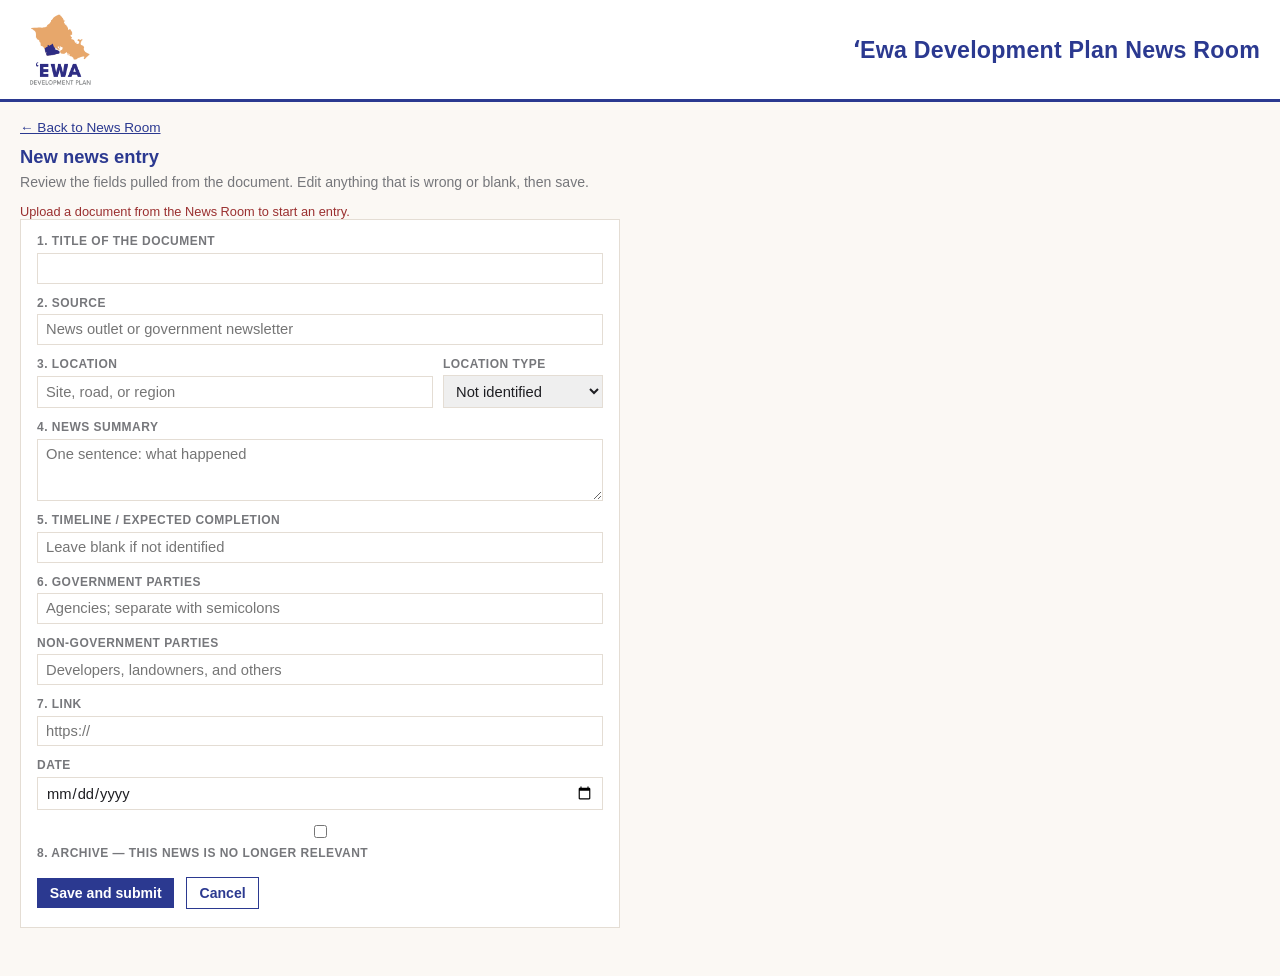
==== entry.html @ 71ee5f27 "Add a review page for new articles and move upload to the header so the News Room can extract fields" ====
<!DOCTYPE html>
<html lang="en">
<head>
  <meta charset="UTF-8">
  <meta name="viewport" content="width=device-width, initial-scale=1">
  <title>News entry · ʻEwa Development Plan News Room</title>
  <link rel="stylesheet" href="css/newsroom.css">
</head>
<body>
  <header class="site-header">
    <img class="logo" src="assets/ewa-dp-logo.png" alt="ʻEwa Development Plan">
    <div class="header-text">
      <h1>ʻEwa Development Plan News Room</h1>
    </div>
  </header>

  <main class="page entry-page">
    <p class="back-link"><a href="index.html">← Back to News Room</a></p>
    <h2 id="entry-heading">New news entry</h2>
    <p class="entry-lead">Review the fields pulled from the document. Edit anything that is wrong or blank, then save.</p>
    <p id="entry-status" class="upload-status" hidden></p>

    <form id="entry-form" class="entry-form">
      <input type="hidden" name="draftId" id="field-draftId">
      <input type="hidden" name="id" id="field-id">
      <input type="hidden" name="sourceType" id="field-sourceType">
      <input type="hidden" name="sourceFile" id="field-sourceFile">

      <label>
        1. Title of the document
        <input type="text" name="headline" id="field-headline" required>
      </label>

      <label>
        2. Source
        <input type="text" name="source" id="field-source" placeholder="News outlet or government newsletter">
      </label>

      <div class="field-row">
        <label>
          3. Location
          <input type="text" name="place" id="field-place" placeholder="Site, road, or region">
        </label>
        <label>
          Location type
          <select name="locationType" id="field-locationType">
            <option value="">Not identified</option>
            <option value="point">Point / site</option>
            <option value="road">Road</option>
            <option value="region">Region</option>
          </select>
        </label>
      </div>

      <label>
        4. News summary
        <textarea name="summary" id="field-summary" rows="3" placeholder="One sentence: what happened"></textarea>
      </label>

      <label>
        5. Timeline / expected completion
        <input type="text" name="timeline" id="field-timeline" placeholder="Leave blank if not identified">
      </label>

      <label>
        6. Government parties
        <input type="text" name="governmentParties" id="field-governmentParties" placeholder="Agencies; separate with semicolons">
      </label>

      <label>
        Non-government parties
        <input type="text" name="otherParties" id="field-otherParties" placeholder="Developers, landowners, and others">
      </label>

      <label>
        7. Link
        <input type="text" name="sourceUrl" id="field-sourceUrl" placeholder="https://">
      </label>

      <label>
        Date
        <input type="date" name="date" id="field-date">
      </label>

      <label class="archive-check">
        <input type="checkbox" name="archived" id="field-archived">
        8. Archive — this news is no longer relevant
      </label>

      <div class="entry-actions">
        <button type="submit">Save and submit</button>
        <a class="button-secondary" href="index.html">Cancel</a>
      </div>
    </form>

    <section id="excerpt-box" class="excerpt-box" hidden>
      <h3>From the document</h3>
      <p id="excerpt-text"></p>
    </section>
  </main>

  <script src="js/entry.js"></script>
</body>
</html>
---- css/newsroom.css ----
:root {
  --navy: #2b3990;
  --peach: #f5a26f;
  --grey: #76777b;
  --paper: #fbf8f4;
  --ink: #1e1e22;
  --line: #e4ddd4;
}

* { box-sizing: border-box; }

html, body {
  margin: 0;
  min-height: 100%;
  background: var(--paper);
  color: var(--ink);
  font-family: Arial, Helvetica, sans-serif;
}

.site-header {
  display: flex;
  align-items: center;
  justify-content: space-between;
  gap: 1.25rem;
  padding: 0.85rem 1.25rem;
  border-bottom: 3px solid var(--navy);
  background: #fff;
}

.header-brand {
  display: flex;
  align-items: center;
  gap: 1rem;
  min-width: 0;
  flex: 1 1 auto;
}

.logo {
  height: 72px;
  width: auto;
  display: block;
}

.header-text h1 {
  margin: 0;
  font-size: 1.45rem;
  font-weight: 700;
  color: var(--navy);
  letter-spacing: 0.01em;
}

.page {
  padding: 1.1rem 1.25rem 3rem;
}

.news-column {
  width: 50%;
  max-width: none;
}

.news-column h2 {
  margin: 0 0 0.7rem;
  font-size: 0.78rem;
  font-weight: 700;
  letter-spacing: 0.08em;
  text-transform: uppercase;
  color: var(--grey);
  border-bottom: 2px solid var(--peach);
  display: inline-block;
  padding-bottom: 0.2rem;
}

#news-list {
  list-style: none;
  margin: 0;
  padding: 0;
}

.news-item {
  padding: 0.45rem 0;
  border-bottom: 1px solid var(--line);
}

.news-item summary {
  list-style: none;
  cursor: pointer;
  display: flex;
  align-items: flex-start;
  gap: 0.45rem;
  line-height: 1.35;
}

.news-item summary::-webkit-details-marker {
  display: none;
}

.news-item summary::marker {
  content: "";
}

.news-item summary::before {
  content: "+";
  flex: 0 0 auto;
  width: 1rem;
  color: var(--navy);
  font-weight: 700;
  font-size: 1rem;
  line-height: 1.3;
}

.news-item details[open] summary::before {
  content: "−";
}

.news-item .headline {
  font-size: 0.98rem;
  font-weight: 700;
  color: var(--navy);
}

.news-item time {
  display: inline;
  margin-left: 0.4em;
  font-size: 0.78rem;
  font-weight: 400;
  color: var(--grey);
  white-space: nowrap;
}

.news-item .body {
  margin: 0.45rem 0 0.15rem 1.45rem;
}

.news-item p {
  margin: 0;
  font-size: 0.88rem;
  line-height: 1.4;
  color: var(--ink);
}

.news-item .meta {
  margin-top: 0.35rem;
  font-size: 0.75rem;
  color: var(--grey);
}

@media (max-width: 900px) {
  .site-header {
    flex-wrap: wrap;
  }

  .site-header .upload-box {
    flex: 1 1 100%;
    max-width: none;
  }
}

@media (max-width: 720px) {
  .news-column { width: 100%; }
}

.empty {
  color: var(--grey);
  font-size: 0.9rem;
}

.upload-box {
  display: flex;
  flex-wrap: wrap;
  gap: 0.45rem;
  align-items: center;
  margin: 0;
  padding: 0.7rem 0.75rem;
  border: 1px solid var(--line);
  background: #fff;
  flex: 0 1 32rem;
  max-width: 36rem;
}

.upload-label {
  margin: 0;
  font-size: 0.78rem;
  font-weight: 700;
  letter-spacing: 0.08em;
  text-transform: uppercase;
  color: var(--grey);
  width: 100%;
}

.upload-box input[type="text"] {
  flex: 1 1 10rem;
  min-width: 8rem;
  font: inherit;
  font-size: 0.88rem;
  padding: 0.35rem 0.45rem;
  border: 1px solid var(--line);
  color: var(--ink);
}

.upload-box input[type="file"] {
  font: inherit;
  font-size: 0.82rem;
  color: var(--grey);
}

.upload-box button {
  font: inherit;
  font-size: 0.88rem;
  font-weight: 700;
  color: #fff;
  background: var(--navy);
  border: 0;
  padding: 0.4rem 0.75rem;
  cursor: pointer;
}

.upload-box button:hover {
  background: #232f78;
}

.upload-status {
  width: 100%;
  margin: 0.15rem 0 0;
  font-size: 0.8rem;
  color: var(--grey);
}

.upload-status.is-error {
  color: #9a2f2f;
}

.item-upload {
  display: flex;
  flex-wrap: wrap;
  gap: 0.4rem;
  align-items: center;
  margin-top: 0.55rem;
}

.show-archived {
  display: flex;
  align-items: center;
  gap: 0.4rem;
  margin: 0 0 0.65rem;
  font-size: 0.8rem;
  color: var(--grey);
}

.archived-tag {
  display: inline-block;
  margin-left: 0.45rem;
  padding: 0.05rem 0.4rem;
  font-size: 0.68rem;
  font-weight: 700;
  letter-spacing: 0.04em;
  text-transform: uppercase;
  color: #fff;
  background: var(--grey);
  vertical-align: middle;
}

.news-item.is-archived .headline {
  color: var(--grey);
}

.item-fields {
  margin: 0;
}

.item-fields .field {
  display: grid;
  grid-template-columns: 7.5rem 1fr;
  gap: 0.35rem 0.7rem;
  margin: 0 0 0.35rem;
  font-size: 0.88rem;
  line-height: 1.4;
}

.item-fields dt {
  margin: 0;
  color: var(--grey);
  font-size: 0.75rem;
  font-weight: 700;
  letter-spacing: 0.04em;
  text-transform: uppercase;
}

.item-fields dd {
  margin: 0;
}

.item-fields a {
  color: var(--navy);
}

.item-actions {
  display: flex;
  gap: 0.7rem;
  align-items: center;
  margin: 0.65rem 0 0.15rem;
}

.item-actions a,
.item-actions button {
  font: inherit;
  font-size: 0.8rem;
  font-weight: 700;
  color: var(--navy);
  background: none;
  border: 0;
  padding: 0;
  cursor: pointer;
}

.entry-page {
  width: min(40rem, 100%);
}

.back-link {
  margin: 0 0 0.7rem;
  font-size: 0.85rem;
}

.back-link a {
  color: var(--navy);
}

.entry-page h2 {
  margin: 0 0 0.35rem;
  font-size: 1.15rem;
  color: var(--navy);
}

.entry-lead {
  margin: 0 0 0.9rem;
  font-size: 0.88rem;
  color: var(--grey);
}

.entry-form {
  display: grid;
  gap: 0.75rem;
  padding: 0.9rem 1rem 1.1rem;
  background: #fff;
  border: 1px solid var(--line);
}

.entry-form label {
  display: grid;
  gap: 0.28rem;
  font-size: 0.75rem;
  font-weight: 700;
  letter-spacing: 0.04em;
  text-transform: uppercase;
  color: var(--grey);
}

.entry-form input,
.entry-form select,
.entry-form textarea {
  font: inherit;
  font-size: 0.92rem;
  font-weight: 400;
  letter-spacing: 0;
  text-transform: none;
  color: var(--ink);
  padding: 0.4rem 0.5rem;
  border: 1px solid var(--line);
  width: 100%;
}

.field-row {
  display: grid;
  grid-template-columns: 1fr 10rem;
  gap: 0.6rem;
}

.archive-check {
  display: flex;
  align-items: center;
  gap: 0.5rem;
  text-transform: none;
  letter-spacing: 0;
  font-size: 0.88rem;
  font-weight: 400;
  color: var(--ink);
}

.archive-check input {
  width: auto;
}

.entry-actions {
  display: flex;
  gap: 0.7rem;
  align-items: center;
  margin-top: 0.3rem;
}

.entry-actions button,
.button-secondary {
  font: inherit;
  font-size: 0.88rem;
  font-weight: 700;
  padding: 0.45rem 0.8rem;
  text-decoration: none;
}

.entry-actions button {
  color: #fff;
  background: var(--navy);
  border: 0;
  cursor: pointer;
}

.entry-actions button:hover {
  background: #232f78;
}

.button-secondary {
  color: var(--navy);
  border: 1px solid var(--navy);
  background: #fff;
}

.excerpt-box {
  margin-top: 1.2rem;
  padding: 0.8rem 0.9rem;
  background: #fff;
  border-left: 3px solid var(--peach);
}

.excerpt-box h3 {
  margin: 0 0 0.4rem;
  font-size: 0.75rem;
  letter-spacing: 0.08em;
  text-transform: uppercase;
  color: var(--grey);
}

.excerpt-box p {
  margin: 0;
  font-size: 0.85rem;
  line-height: 1.45;
  color: var(--ink);
}

@media (max-width: 720px) {
  .field-row,
  .item-fields .field {
    grid-template-columns: 1fr;
  }
}
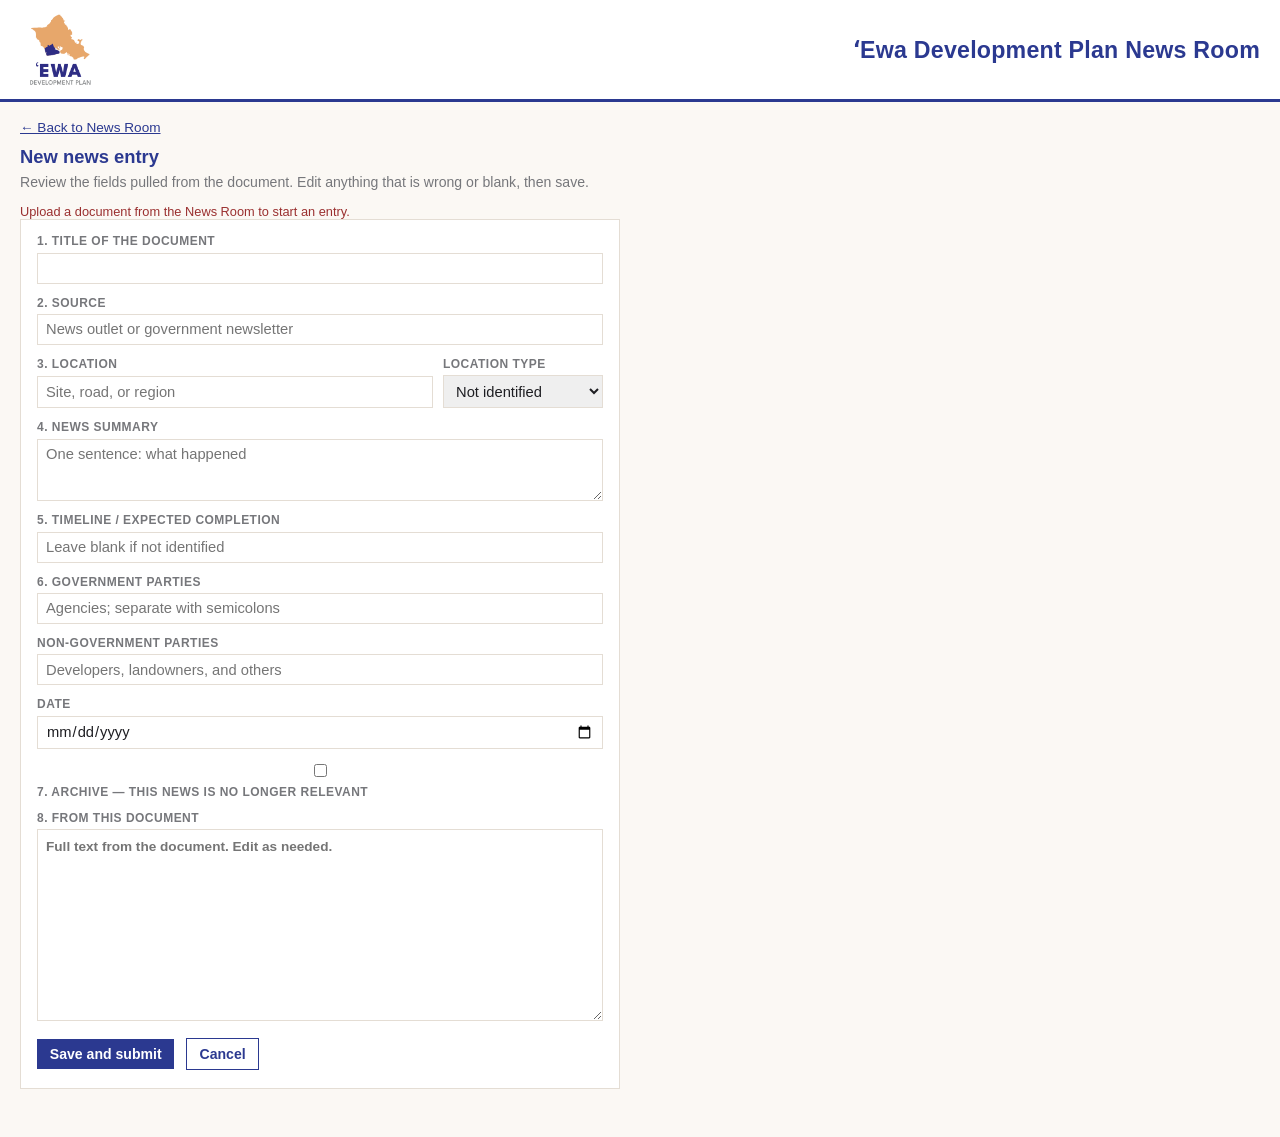
==== commit a9b9e6b9: "Improve PDF extraction and add searchable document text, keyword search, and post delete so the News" ====
--- a/entry.html
+++ b/entry.html
@@ -4,7 +4,7 @@
   <meta charset="UTF-8">
   <meta name="viewport" content="width=device-width, initial-scale=1">
   <title>News entry · ʻEwa Development Plan News Room</title>
-  <link rel="stylesheet" href="css/newsroom.css">
+  <link rel="stylesheet" href="css/newsroom.css?v=doc8">
 </head>
 <body>
   <header class="site-header">
@@ -25,6 +25,7 @@
       <input type="hidden" name="id" id="field-id">
       <input type="hidden" name="sourceType" id="field-sourceType">
       <input type="hidden" name="sourceFile" id="field-sourceFile">
+      <input type="hidden" name="sourceUrl" id="field-sourceUrl">
 
       <label>
         1. Title of the document
@@ -73,18 +74,18 @@
       </label>
 
       <label>
-        7. Link
-        <input type="text" name="sourceUrl" id="field-sourceUrl" placeholder="https://">
-      </label>
-
-      <label>
         Date
         <input type="date" name="date" id="field-date">
       </label>
 
       <label class="archive-check">
         <input type="checkbox" name="archived" id="field-archived">
-        8. Archive — this news is no longer relevant
+        7. Archive — this news is no longer relevant
+      </label>
+
+      <label class="document-field-label">
+        8. From this document
+        <textarea name="documentText" id="field-documentText" placeholder="Full text from the document. Edit as needed."></textarea>
       </label>
 
       <div class="entry-actions">
@@ -92,13 +93,8 @@
         <a class="button-secondary" href="index.html">Cancel</a>
       </div>
     </form>
-
-    <section id="excerpt-box" class="excerpt-box" hidden>
-      <h3>From the document</h3>
-      <p id="excerpt-text"></p>
-    </section>
   </main>
 
-  <script src="js/entry.js"></script>
+  <script src="js/entry.js?v=doc8"></script>
 </body>
 </html>
--- a/css/newsroom.css
+++ b/css/newsroom.css
@@ -58,8 +58,16 @@
   max-width: none;
 }
 
+.news-heading {
+  display: flex;
+  flex-wrap: wrap;
+  align-items: center;
+  gap: 0.55rem 1rem;
+  margin: 0 0 0.7rem;
+}
+
 .news-column h2 {
-  margin: 0 0 0.7rem;
+  margin: 0;
   font-size: 0.78rem;
   font-weight: 700;
   letter-spacing: 0.08em;
@@ -68,6 +76,34 @@
   border-bottom: 2px solid var(--peach);
   display: inline-block;
   padding-bottom: 0.2rem;
+}
+
+.news-search-label {
+  display: flex;
+  align-items: center;
+  gap: 0.4rem;
+  flex: 1 1 14rem;
+  margin: 0;
+  font-size: 0.75rem;
+  font-weight: 700;
+  letter-spacing: 0.04em;
+  text-transform: uppercase;
+  color: var(--grey);
+}
+
+#news-search {
+  flex: 1 1 auto;
+  min-width: 10rem;
+  max-width: none;
+  font: inherit;
+  font-size: 0.88rem;
+  font-weight: 400;
+  letter-spacing: 0;
+  text-transform: none;
+  padding: 0.4rem 0.55rem;
+  border: 1px solid var(--navy);
+  color: var(--ink);
+  background: #fff;
 }
 
 #news-list {
@@ -229,14 +265,6 @@
   color: #9a2f2f;
 }
 
-.item-upload {
-  display: flex;
-  flex-wrap: wrap;
-  gap: 0.4rem;
-  align-items: center;
-  margin-top: 0.55rem;
-}
-
 .show-archived {
   display: flex;
   align-items: center;
@@ -312,6 +340,10 @@
   cursor: pointer;
 }
 
+.item-actions .delete-btn {
+  color: #9a2f2f;
+}
+
 .entry-page {
   width: min(40rem, 100%);
 }
@@ -438,11 +470,40 @@
   color: var(--grey);
 }
 
-.excerpt-box p {
-  margin: 0;
+.excerpt-box pre,
+#field-documentText,
+.saved-document {
+  margin: 0;
+  font: inherit;
   font-size: 0.85rem;
   line-height: 1.45;
   color: var(--ink);
+  white-space: pre-wrap;
+  max-height: 70vh;
+  overflow: auto;
+}
+
+#field-documentText {
+  width: 100%;
+  min-height: 12rem;
+  resize: vertical;
+  padding: 0.45rem 0.5rem;
+  border: 1px solid var(--line);
+}
+
+.document-field {
+  grid-template-columns: 1fr !important;
+}
+
+.document-field dd {
+  margin-top: 0.25rem;
+}
+
+.saved-document {
+  max-height: 16rem;
+  padding: 0.45rem 0.5rem;
+  background: #fff;
+  border: 1px solid var(--line);
 }
 
 @media (max-width: 720px) {
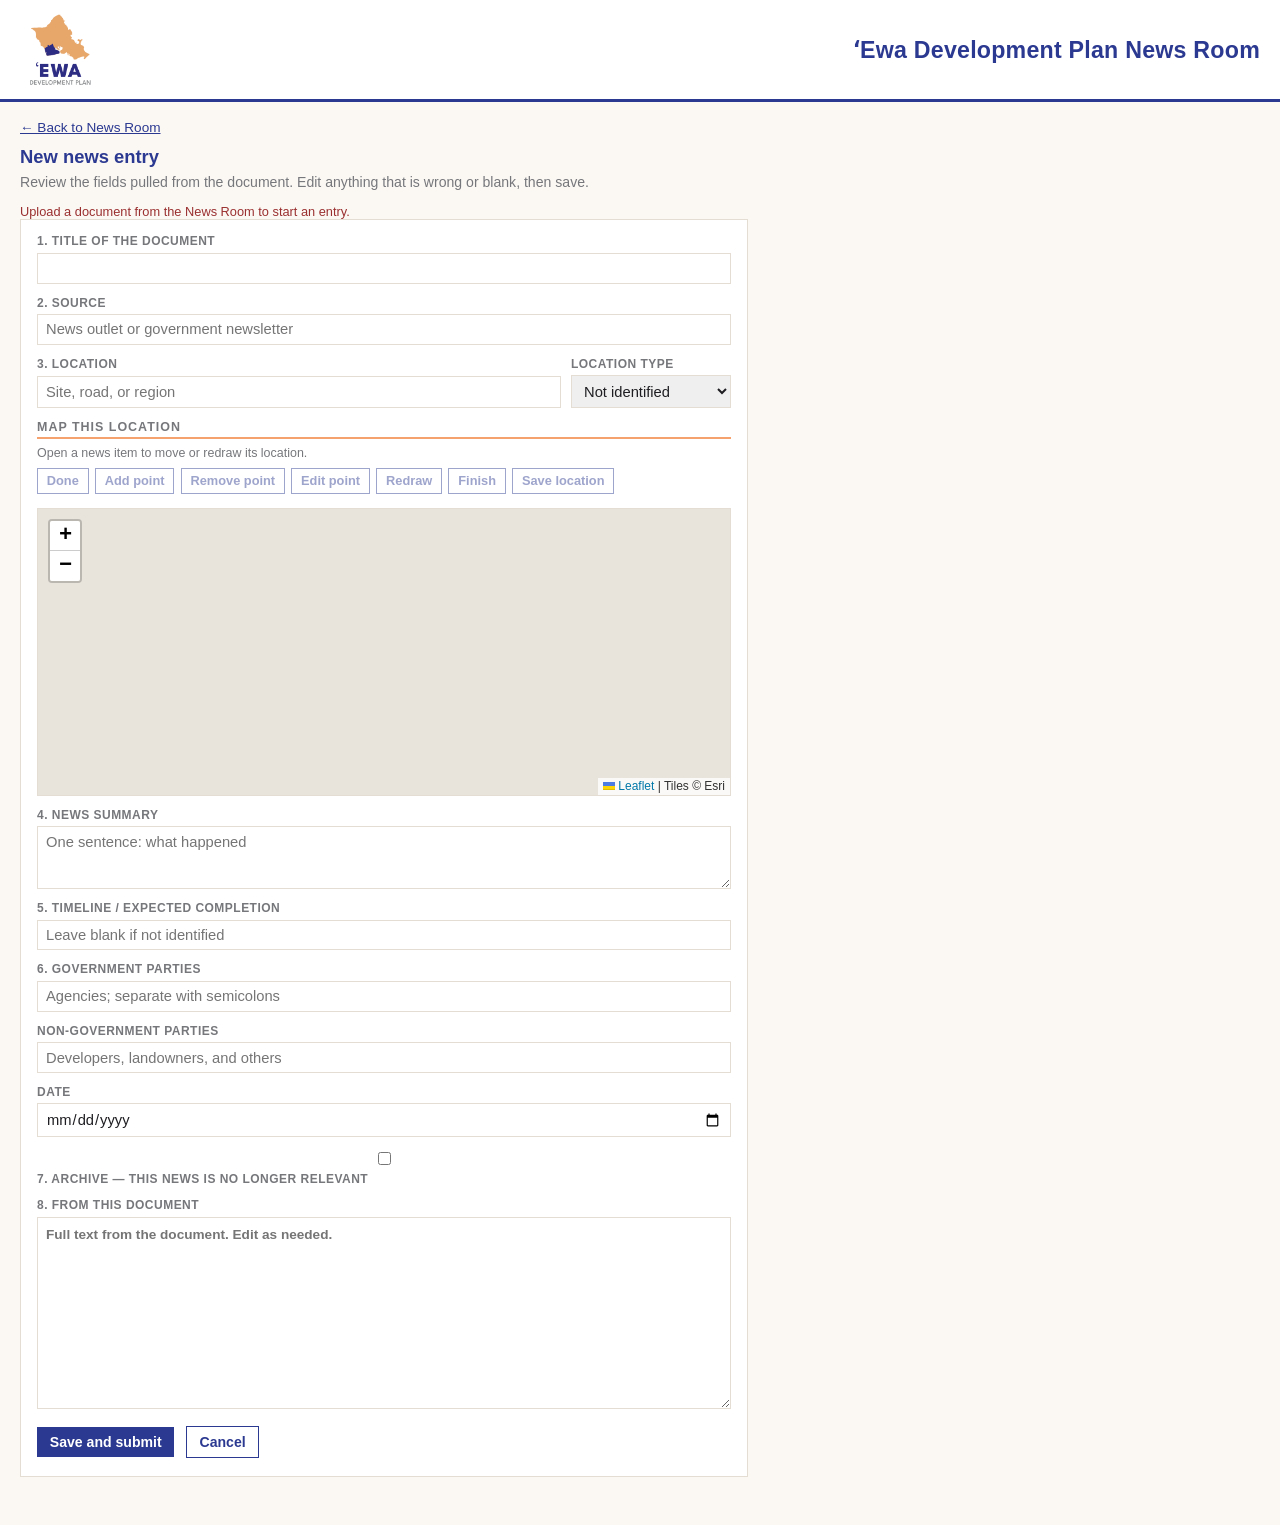
==== commit 0e17375f: "Add an Ewa-focused news map so each article's location can be shown, edited, and saved with the post" ====
--- a/entry.html
+++ b/entry.html
@@ -4,7 +4,8 @@
   <meta charset="UTF-8">
   <meta name="viewport" content="width=device-width, initial-scale=1">
   <title>News entry · ʻEwa Development Plan News Room</title>
-  <link rel="stylesheet" href="css/newsroom.css?v=doc8">
+  <link rel="stylesheet" href="vendor/leaflet/leaflet.css">
+  <link rel="stylesheet" href="css/newsroom.css?v=map7">
 </head>
 <body>
   <header class="site-header">
@@ -53,6 +54,22 @@
         </label>
       </div>
 
+      <div class="entry-map-wrap">
+        <h3>Map this location</h3>
+        <p id="entry-map-hint" class="map-hint">Choose a location type, then click Redraw to place a dot, line, or shape.</p>
+        <div class="map-toolbar">
+          <button type="button" id="entry-map-done" disabled>Done</button>
+          <button type="button" id="entry-map-add-point" disabled>Add point</button>
+          <button type="button" id="entry-map-remove-point" disabled>Remove point</button>
+          <button type="button" id="entry-map-edit">Edit point</button>
+          <button type="button" id="entry-map-redraw">Redraw</button>
+          <button type="button" id="entry-map-finish">Finish</button>
+          <button type="button" id="entry-map-save">Save location</button>
+        </div>
+        <div id="entry-map" class="news-map"></div>
+        <input type="hidden" name="geometry" id="field-geometry">
+      </div>
+
       <label>
         4. News summary
         <textarea name="summary" id="field-summary" rows="3" placeholder="One sentence: what happened"></textarea>
@@ -95,6 +112,9 @@
     </form>
   </main>
 
-  <script src="js/entry.js?v=doc8"></script>
+  <script src="vendor/leaflet/leaflet.js"></script>
+  <script src="js/places.js?v=map7"></script>
+  <script src="js/map.js?v=map7"></script>
+  <script src="js/entry.js?v=map7"></script>
 </body>
 </html>
--- a/vendor/leaflet/leaflet.css
+++ b/vendor/leaflet/leaflet.css
@@ -0,0 +1,661 @@
+/* required styles */
+
+.leaflet-pane,
+.leaflet-tile,
+.leaflet-marker-icon,
+.leaflet-marker-shadow,
+.leaflet-tile-container,
+.leaflet-pane > svg,
+.leaflet-pane > canvas,
+.leaflet-zoom-box,
+.leaflet-image-layer,
+.leaflet-layer {
+	position: absolute;
+	left: 0;
+	top: 0;
+	}
+.leaflet-container {
+	overflow: hidden;
+	}
+.leaflet-tile,
+.leaflet-marker-icon,
+.leaflet-marker-shadow {
+	-webkit-user-select: none;
+	   -moz-user-select: none;
+	        user-select: none;
+	  -webkit-user-drag: none;
+	}
+/* Prevents IE11 from highlighting tiles in blue */
+.leaflet-tile::selection {
+	background: transparent;
+}
+/* Safari renders non-retina tile on retina better with this, but Chrome is worse */
+.leaflet-safari .leaflet-tile {
+	image-rendering: -webkit-optimize-contrast;
+	}
+/* hack that prevents hw layers "stretching" when loading new tiles */
+.leaflet-safari .leaflet-tile-container {
+	width: 1600px;
+	height: 1600px;
+	-webkit-transform-origin: 0 0;
+	}
+.leaflet-marker-icon,
+.leaflet-marker-shadow {
+	display: block;
+	}
+/* .leaflet-container svg: reset svg max-width decleration shipped in Joomla! (joomla.org) 3.x */
+/* .leaflet-container img: map is broken in FF if you have max-width: 100% on tiles */
+.leaflet-container .leaflet-overlay-pane svg {
+	max-width: none !important;
+	max-height: none !important;
+	}
+.leaflet-container .leaflet-marker-pane img,
+.leaflet-container .leaflet-shadow-pane img,
+.leaflet-container .leaflet-tile-pane img,
+.leaflet-container img.leaflet-image-layer,
+.leaflet-container .leaflet-tile {
+	max-width: none !important;
+	max-height: none !important;
+	width: auto;
+	padding: 0;
+	}
+
+.leaflet-container img.leaflet-tile {
+	/* See: https://bugs.chromium.org/p/chromium/issues/detail?id=600120 */
+	mix-blend-mode: plus-lighter;
+}
+
+.leaflet-container.leaflet-touch-zoom {
+	-ms-touch-action: pan-x pan-y;
+	touch-action: pan-x pan-y;
+	}
+.leaflet-container.leaflet-touch-drag {
+	-ms-touch-action: pinch-zoom;
+	/* Fallback for FF which doesn't support pinch-zoom */
+	touch-action: none;
+	touch-action: pinch-zoom;
+}
+.leaflet-container.leaflet-touch-drag.leaflet-touch-zoom {
+	-ms-touch-action: none;
+	touch-action: none;
+}
+.leaflet-container {
+	-webkit-tap-highlight-color: transparent;
+}
+.leaflet-container a {
+	-webkit-tap-highlight-color: rgba(51, 181, 229, 0.4);
+}
+.leaflet-tile {
+	filter: inherit;
+	visibility: hidden;
+	}
+.leaflet-tile-loaded {
+	visibility: inherit;
+	}
+.leaflet-zoom-box {
+	width: 0;
+	height: 0;
+	-moz-box-sizing: border-box;
+	     box-sizing: border-box;
+	z-index: 800;
+	}
+/* workaround for https://bugzilla.mozilla.org/show_bug.cgi?id=888319 */
+.leaflet-overlay-pane svg {
+	-moz-user-select: none;
+	}
+
+.leaflet-pane         { z-index: 400; }
+
+.leaflet-tile-pane    { z-index: 200; }
+.leaflet-overlay-pane { z-index: 400; }
+.leaflet-shadow-pane  { z-index: 500; }
+.leaflet-marker-pane  { z-index: 600; }
+.leaflet-tooltip-pane   { z-index: 650; }
+.leaflet-popup-pane   { z-index: 700; }
+
+.leaflet-map-pane canvas { z-index: 100; }
+.leaflet-map-pane svg    { z-index: 200; }
+
+.leaflet-vml-shape {
+	width: 1px;
+	height: 1px;
+	}
+.lvml {
+	behavior: url(#default#VML);
+	display: inline-block;
+	position: absolute;
+	}
+
+
+/* control positioning */
+
+.leaflet-control {
+	position: relative;
+	z-index: 800;
+	pointer-events: visiblePainted; /* IE 9-10 doesn't have auto */
+	pointer-events: auto;
+	}
+.leaflet-top,
+.leaflet-bottom {
+	position: absolute;
+	z-index: 1000;
+	pointer-events: none;
+	}
+.leaflet-top {
+	top: 0;
+	}
+.leaflet-right {
+	right: 0;
+	}
+.leaflet-bottom {
+	bottom: 0;
+	}
+.leaflet-left {
+	left: 0;
+	}
+.leaflet-control {
+	float: left;
+	clear: both;
+	}
+.leaflet-right .leaflet-control {
+	float: right;
+	}
+.leaflet-top .leaflet-control {
+	margin-top: 10px;
+	}
+.leaflet-bottom .leaflet-control {
+	margin-bottom: 10px;
+	}
+.leaflet-left .leaflet-control {
+	margin-left: 10px;
+	}
+.leaflet-right .leaflet-control {
+	margin-right: 10px;
+	}
+
+
+/* zoom and fade animations */
+
+.leaflet-fade-anim .leaflet-popup {
+	opacity: 0;
+	-webkit-transition: opacity 0.2s linear;
+	   -moz-transition: opacity 0.2s linear;
+	        transition: opacity 0.2s linear;
+	}
+.leaflet-fade-anim .leaflet-map-pane .leaflet-popup {
+	opacity: 1;
+	}
+.leaflet-zoom-animated {
+	-webkit-transform-origin: 0 0;
+	    -ms-transform-origin: 0 0;
+	        transform-origin: 0 0;
+	}
+svg.leaflet-zoom-animated {
+	will-change: transform;
+}
+
+.leaflet-zoom-anim .leaflet-zoom-animated {
+	-webkit-transition: -webkit-transform 0.25s cubic-bezier(0,0,0.25,1);
+	   -moz-transition:    -moz-transform 0.25s cubic-bezier(0,0,0.25,1);
+	        transition:         transform 0.25s cubic-bezier(0,0,0.25,1);
+	}
+.leaflet-zoom-anim .leaflet-tile,
+.leaflet-pan-anim .leaflet-tile {
+	-webkit-transition: none;
+	   -moz-transition: none;
+	        transition: none;
+	}
+
+.leaflet-zoom-anim .leaflet-zoom-hide {
+	visibility: hidden;
+	}
+
+
+/* cursors */
+
+.leaflet-interactive {
+	cursor: pointer;
+	}
+.leaflet-grab {
+	cursor: -webkit-grab;
+	cursor:    -moz-grab;
+	cursor:         grab;
+	}
+.leaflet-crosshair,
+.leaflet-crosshair .leaflet-interactive {
+	cursor: crosshair;
+	}
+.leaflet-popup-pane,
+.leaflet-control {
+	cursor: auto;
+	}
+.leaflet-dragging .leaflet-grab,
+.leaflet-dragging .leaflet-grab .leaflet-interactive,
+.leaflet-dragging .leaflet-marker-draggable {
+	cursor: move;
+	cursor: -webkit-grabbing;
+	cursor:    -moz-grabbing;
+	cursor:         grabbing;
+	}
+
+/* marker & overlays interactivity */
+.leaflet-marker-icon,
+.leaflet-marker-shadow,
+.leaflet-image-layer,
+.leaflet-pane > svg path,
+.leaflet-tile-container {
+	pointer-events: none;
+	}
+
+.leaflet-marker-icon.leaflet-interactive,
+.leaflet-image-layer.leaflet-interactive,
+.leaflet-pane > svg path.leaflet-interactive,
+svg.leaflet-image-layer.leaflet-interactive path {
+	pointer-events: visiblePainted; /* IE 9-10 doesn't have auto */
+	pointer-events: auto;
+	}
+
+/* visual tweaks */
+
+.leaflet-container {
+	background: #ddd;
+	outline-offset: 1px;
+	}
+.leaflet-container a {
+	color: #0078A8;
+	}
+.leaflet-zoom-box {
+	border: 2px dotted #38f;
+	background: rgba(255,255,255,0.5);
+	}
+
+
+/* general typography */
+.leaflet-container {
+	font-family: "Helvetica Neue", Arial, Helvetica, sans-serif;
+	font-size: 12px;
+	font-size: 0.75rem;
+	line-height: 1.5;
+	}
+
+
+/* general toolbar styles */
+
+.leaflet-bar {
+	box-shadow: 0 1px 5px rgba(0,0,0,0.65);
+	border-radius: 4px;
+	}
+.leaflet-bar a {
+	background-color: #fff;
+	border-bottom: 1px solid #ccc;
+	width: 26px;
+	height: 26px;
+	line-height: 26px;
+	display: block;
+	text-align: center;
+	text-decoration: none;
+	color: black;
+	}
+.leaflet-bar a,
+.leaflet-control-layers-toggle {
+	background-position: 50% 50%;
+	background-repeat: no-repeat;
+	display: block;
+	}
+.leaflet-bar a:hover,
+.leaflet-bar a:focus {
+	background-color: #f4f4f4;
+	}
+.leaflet-bar a:first-child {
+	border-top-left-radius: 4px;
+	border-top-right-radius: 4px;
+	}
+.leaflet-bar a:last-child {
+	border-bottom-left-radius: 4px;
+	border-bottom-right-radius: 4px;
+	border-bottom: none;
+	}
+.leaflet-bar a.leaflet-disabled {
+	cursor: default;
+	background-color: #f4f4f4;
+	color: #bbb;
+	}
+
+.leaflet-touch .leaflet-bar a {
+	width: 30px;
+	height: 30px;
+	line-height: 30px;
+	}
+.leaflet-touch .leaflet-bar a:first-child {
+	border-top-left-radius: 2px;
+	border-top-right-radius: 2px;
+	}
+.leaflet-touch .leaflet-bar a:last-child {
+	border-bottom-left-radius: 2px;
+	border-bottom-right-radius: 2px;
+	}
+
+/* zoom control */
+
+.leaflet-control-zoom-in,
+.leaflet-control-zoom-out {
+	font: bold 18px 'Lucida Console', Monaco, monospace;
+	text-indent: 1px;
+	}
+
+.leaflet-touch .leaflet-control-zoom-in, .leaflet-touch .leaflet-control-zoom-out  {
+	font-size: 22px;
+	}
+
+
+/* layers control */
+
+.leaflet-control-layers {
+	box-shadow: 0 1px 5px rgba(0,0,0,0.4);
+	background: #fff;
+	border-radius: 5px;
+	}
+.leaflet-control-layers-toggle {
+	background-image: url(images/layers.png);
+	width: 36px;
+	height: 36px;
+	}
+.leaflet-retina .leaflet-control-layers-toggle {
+	background-image: url(images/layers-2x.png);
+	background-size: 26px 26px;
+	}
+.leaflet-touch .leaflet-control-layers-toggle {
+	width: 44px;
+	height: 44px;
+	}
+.leaflet-control-layers .leaflet-control-layers-list,
+.leaflet-control-layers-expanded .leaflet-control-layers-toggle {
+	display: none;
+	}
+.leaflet-control-layers-expanded .leaflet-control-layers-list {
+	display: block;
+	position: relative;
+	}
+.leaflet-control-layers-expanded {
+	padding: 6px 10px 6px 6px;
+	color: #333;
+	background: #fff;
+	}
+.leaflet-control-layers-scrollbar {
+	overflow-y: scroll;
+	overflow-x: hidden;
+	padding-right: 5px;
+	}
+.leaflet-control-layers-selector {
+	margin-top: 2px;
+	position: relative;
+	top: 1px;
+	}
+.leaflet-control-layers label {
+	display: block;
+	font-size: 13px;
+	font-size: 1.08333em;
+	}
+.leaflet-control-layers-separator {
+	height: 0;
+	border-top: 1px solid #ddd;
+	margin: 5px -10px 5px -6px;
+	}
+
+/* Default icon URLs */
+.leaflet-default-icon-path { /* used only in path-guessing heuristic, see L.Icon.Default */
+	background-image: url(images/marker-icon.png);
+	}
+
+
+/* attribution and scale controls */
+
+.leaflet-container .leaflet-control-attribution {
+	background: #fff;
+	background: rgba(255, 255, 255, 0.8);
+	margin: 0;
+	}
+.leaflet-control-attribution,
+.leaflet-control-scale-line {
+	padding: 0 5px;
+	color: #333;
+	line-height: 1.4;
+	}
+.leaflet-control-attribution a {
+	text-decoration: none;
+	}
+.leaflet-control-attribution a:hover,
+.leaflet-control-attribution a:focus {
+	text-decoration: underline;
+	}
+.leaflet-attribution-flag {
+	display: inline !important;
+	vertical-align: baseline !important;
+	width: 1em;
+	height: 0.6669em;
+	}
+.leaflet-left .leaflet-control-scale {
+	margin-left: 5px;
+	}
+.leaflet-bottom .leaflet-control-scale {
+	margin-bottom: 5px;
+	}
+.leaflet-control-scale-line {
+	border: 2px solid #777;
+	border-top: none;
+	line-height: 1.1;
+	padding: 2px 5px 1px;
+	white-space: nowrap;
+	-moz-box-sizing: border-box;
+	     box-sizing: border-box;
+	background: rgba(255, 255, 255, 0.8);
+	text-shadow: 1px 1px #fff;
+	}
+.leaflet-control-scale-line:not(:first-child) {
+	border-top: 2px solid #777;
+	border-bottom: none;
+	margin-top: -2px;
+	}
+.leaflet-control-scale-line:not(:first-child):not(:last-child) {
+	border-bottom: 2px solid #777;
+	}
+
+.leaflet-touch .leaflet-control-attribution,
+.leaflet-touch .leaflet-control-layers,
+.leaflet-touch .leaflet-bar {
+	box-shadow: none;
+	}
+.leaflet-touch .leaflet-control-layers,
+.leaflet-touch .leaflet-bar {
+	border: 2px solid rgba(0,0,0,0.2);
+	background-clip: padding-box;
+	}
+
+
+/* popup */
+
+.leaflet-popup {
+	position: absolute;
+	text-align: center;
+	margin-bottom: 20px;
+	}
+.leaflet-popup-content-wrapper {
+	padding: 1px;
+	text-align: left;
+	border-radius: 12px;
+	}
+.leaflet-popup-content {
+	margin: 13px 24px 13px 20px;
+	line-height: 1.3;
+	font-size: 13px;
+	font-size: 1.08333em;
+	min-height: 1px;
+	}
+.leaflet-popup-content p {
+	margin: 17px 0;
+	margin: 1.3em 0;
+	}
+.leaflet-popup-tip-container {
+	width: 40px;
+	height: 20px;
+	position: absolute;
+	left: 50%;
+	margin-top: -1px;
+	margin-left: -20px;
+	overflow: hidden;
+	pointer-events: none;
+	}
+.leaflet-popup-tip {
+	width: 17px;
+	height: 17px;
+	padding: 1px;
+
+	margin: -10px auto 0;
+	pointer-events: auto;
+
+	-webkit-transform: rotate(45deg);
+	   -moz-transform: rotate(45deg);
+	    -ms-transform: rotate(45deg);
+	        transform: rotate(45deg);
+	}
+.leaflet-popup-content-wrapper,
+.leaflet-popup-tip {
+	background: white;
+	color: #333;
+	box-shadow: 0 3px 14px rgba(0,0,0,0.4);
+	}
+.leaflet-container a.leaflet-popup-close-button {
+	position: absolute;
+	top: 0;
+	right: 0;
+	border: none;
+	text-align: center;
+	width: 24px;
+	height: 24px;
+	font: 16px/24px Tahoma, Verdana, sans-serif;
+	color: #757575;
+	text-decoration: none;
+	background: transparent;
+	}
+.leaflet-container a.leaflet-popup-close-button:hover,
+.leaflet-container a.leaflet-popup-close-button:focus {
+	color: #585858;
+	}
+.leaflet-popup-scrolled {
+	overflow: auto;
+	}
+
+.leaflet-oldie .leaflet-popup-content-wrapper {
+	-ms-zoom: 1;
+	}
+.leaflet-oldie .leaflet-popup-tip {
+	width: 24px;
+	margin: 0 auto;
+
+	-ms-filter: "progid:DXImageTransform.Microsoft.Matrix(M11=0.70710678, M12=0.70710678, M21=-0.70710678, M22=0.70710678)";
+	filter: progid:DXImageTransform.Microsoft.Matrix(M11=0.70710678, M12=0.70710678, M21=-0.70710678, M22=0.70710678);
+	}
+
+.leaflet-oldie .leaflet-control-zoom,
+.leaflet-oldie .leaflet-control-layers,
+.leaflet-oldie .leaflet-popup-content-wrapper,
+.leaflet-oldie .leaflet-popup-tip {
+	border: 1px solid #999;
+	}
+
+
+/* div icon */
+
+.leaflet-div-icon {
+	background: #fff;
+	border: 1px solid #666;
+	}
+
+
+/* Tooltip */
+/* Base styles for the element that has a tooltip */
+.leaflet-tooltip {
+	position: absolute;
+	padding: 6px;
+	background-color: #fff;
+	border: 1px solid #fff;
+	border-radius: 3px;
+	color: #222;
+	white-space: nowrap;
+	-webkit-user-select: none;
+	-moz-user-select: none;
+	-ms-user-select: none;
+	user-select: none;
+	pointer-events: none;
+	box-shadow: 0 1px 3px rgba(0,0,0,0.4);
+	}
+.leaflet-tooltip.leaflet-interactive {
+	cursor: pointer;
+	pointer-events: auto;
+	}
+.leaflet-tooltip-top:before,
+.leaflet-tooltip-bottom:before,
+.leaflet-tooltip-left:before,
+.leaflet-tooltip-right:before {
+	position: absolute;
+	pointer-events: none;
+	border: 6px solid transparent;
+	background: transparent;
+	content: "";
+	}
+
+/* Directions */
+
+.leaflet-tooltip-bottom {
+	margin-top: 6px;
+}
+.leaflet-tooltip-top {
+	margin-top: -6px;
+}
+.leaflet-tooltip-bottom:before,
+.leaflet-tooltip-top:before {
+	left: 50%;
+	margin-left: -6px;
+	}
+.leaflet-tooltip-top:before {
+	bottom: 0;
+	margin-bottom: -12px;
+	border-top-color: #fff;
+	}
+.leaflet-tooltip-bottom:before {
+	top: 0;
+	margin-top: -12px;
+	margin-left: -6px;
+	border-bottom-color: #fff;
+	}
+.leaflet-tooltip-left {
+	margin-left: -6px;
+}
+.leaflet-tooltip-right {
+	margin-left: 6px;
+}
+.leaflet-tooltip-left:before,
+.leaflet-tooltip-right:before {
+	top: 50%;
+	margin-top: -6px;
+	}
+.leaflet-tooltip-left:before {
+	right: 0;
+	margin-right: -12px;
+	border-left-color: #fff;
+	}
+.leaflet-tooltip-right:before {
+	left: 0;
+	margin-left: -12px;
+	border-right-color: #fff;
+	}
+
+/* Printing */
+
+@media print {
+	/* Prevent printers from removing background-images of controls. */
+	.leaflet-control {
+		-webkit-print-color-adjust: exact;
+		print-color-adjust: exact;
+		}
+	}
--- a/css/newsroom.css
+++ b/css/newsroom.css
@@ -50,12 +50,163 @@
 }
 
 .page {
+  display: flex;
+  align-items: flex-start;
+  gap: 1.1rem;
   padding: 1.1rem 1.25rem 3rem;
 }
 
 .news-column {
   width: 50%;
+  flex: 0 0 50%;
   max-width: none;
+  min-width: 0;
+}
+
+.map-column {
+  flex: 1 1 46%;
+  min-width: 0;
+  position: sticky;
+  top: 0.75rem;
+  align-self: flex-start;
+}
+
+.map-heading {
+  display: flex;
+  flex-wrap: wrap;
+  align-items: baseline;
+  gap: 0.35rem 0.8rem;
+  margin: 0 0 0.45rem;
+}
+
+.map-column h2,
+.entry-map-wrap h3 {
+  margin: 0;
+  font-size: 0.78rem;
+  font-weight: 700;
+  letter-spacing: 0.08em;
+  text-transform: uppercase;
+  color: var(--grey);
+  border-bottom: 2px solid var(--peach);
+  display: inline-block;
+  padding-bottom: 0.2rem;
+}
+
+.map-hint {
+  margin: 0;
+  flex: 1 1 12rem;
+  font-size: 0.78rem;
+  color: var(--grey);
+}
+
+.map-toolbar {
+  display: flex;
+  flex-wrap: wrap;
+  gap: 0.4rem;
+  align-items: center;
+  margin: 0 0 0.45rem;
+}
+
+.map-type-label {
+  display: flex;
+  align-items: center;
+  gap: 0.35rem;
+  font-size: 0.75rem;
+  font-weight: 700;
+  letter-spacing: 0.04em;
+  text-transform: uppercase;
+  color: var(--grey);
+}
+
+.map-toolbar select,
+.map-toolbar button {
+  font: inherit;
+  font-size: 0.8rem;
+  font-weight: 700;
+}
+
+.map-toolbar select {
+  text-transform: none;
+  letter-spacing: 0;
+  font-weight: 400;
+  padding: 0.28rem 0.4rem;
+  border: 1px solid var(--line);
+  color: var(--ink);
+  background: #fff;
+}
+
+.map-toolbar button {
+  color: var(--navy);
+  background: #fff;
+  border: 1px solid var(--navy);
+  padding: 0.28rem 0.55rem;
+  cursor: pointer;
+}
+
+.map-toolbar button:disabled {
+  opacity: 0.45;
+  cursor: default;
+}
+
+.map-toolbar button.is-editing {
+  color: #fff;
+  background: var(--navy);
+}
+
+.news-map,
+.leaflet-container {
+  width: 100%;
+  height: calc(100vh - 12.5rem);
+  min-height: 22rem;
+  background: #e8e4dc;
+  border: 1px solid var(--line);
+}
+
+.entry-map-wrap .news-map {
+  height: 18rem;
+  min-height: 18rem;
+}
+
+.map-dot,
+.map-vertex {
+  border-radius: 50%;
+  box-sizing: border-box;
+}
+
+.map-dot {
+  background: var(--navy);
+  border: 2px solid #fff;
+  box-shadow: 0 0 0 1px var(--navy);
+}
+
+.map-dot.is-active {
+  background: var(--peach);
+  box-shadow: 0 0 0 1px var(--peach);
+}
+
+.map-vertex {
+  background: var(--peach);
+  border: 2px solid #fff;
+  box-shadow: 0 0 0 1px var(--peach);
+}
+
+.map-midpoint {
+  border-radius: 50%;
+  box-sizing: border-box;
+  background: #fff;
+  border: 2px solid var(--peach);
+  box-shadow: 0 0 0 1px var(--navy);
+}
+
+.news-item.is-on-map summary .headline::after {
+  content: "";
+  display: inline-block;
+  width: 0.45rem;
+  height: 0.45rem;
+  margin-left: 0.4rem;
+  border-radius: 50%;
+  background: var(--peach);
+  vertical-align: middle;
 }
 
 .news-heading {
@@ -189,6 +340,21 @@
     flex: 1 1 100%;
     max-width: none;
   }
+
+  .page {
+    flex-direction: column;
+  }
+
+  .news-column,
+  .map-column {
+    width: 100%;
+    flex: 1 1 auto;
+    position: static;
+  }
+
+  .news-map {
+    height: 22rem;
+  }
 }
 
 @media (max-width: 720px) {
@@ -287,8 +453,16 @@
   vertical-align: middle;
 }
 
-.news-item.is-archived .headline {
-  color: var(--grey);
+.news-item.is-selected {
+  background: #fff7f1;
+  box-shadow: inset 3px 0 0 var(--peach);
+  margin: 0 -0.45rem;
+  padding-left: 0.45rem;
+  padding-right: 0.45rem;
+}
+
+.leaflet-interactive {
+  cursor: pointer;
 }
 
 .item-fields {
@@ -345,7 +519,13 @@
 }
 
 .entry-page {
-  width: min(40rem, 100%);
+  width: min(48rem, 100%);
+  display: block;
+}
+
+.entry-map-wrap {
+  display: grid;
+  gap: 0.45rem;
 }
 
 .back-link {
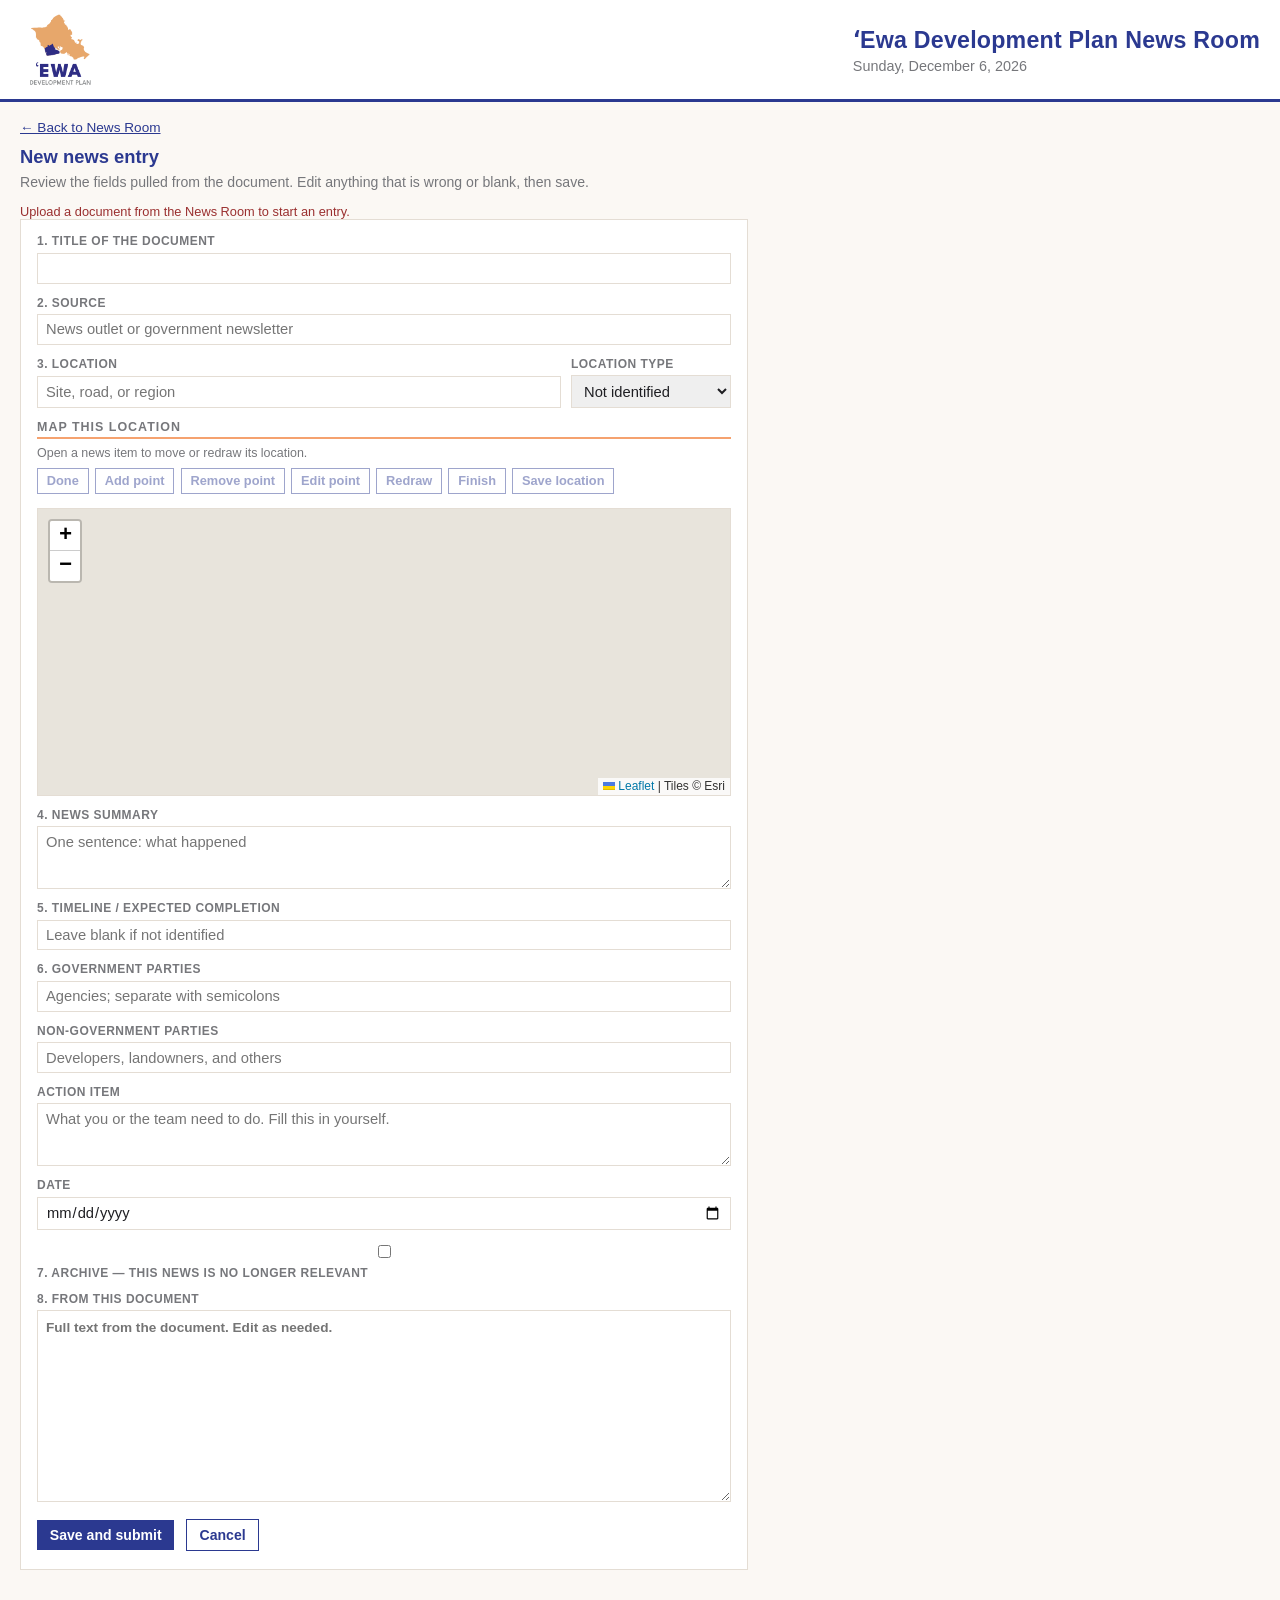
==== commit 50d1365f: "Add action items, a square map, and save/undo so the News Room can track follow-up and reverse recen" ====
--- a/entry.html
+++ b/entry.html
@@ -5,13 +5,14 @@
   <meta name="viewport" content="width=device-width, initial-scale=1">
   <title>News entry · ʻEwa Development Plan News Room</title>
   <link rel="stylesheet" href="vendor/leaflet/leaflet.css">
-  <link rel="stylesheet" href="css/newsroom.css?v=map7">
+  <link rel="stylesheet" href="css/newsroom.css?v=header1">
 </head>
 <body>
   <header class="site-header">
     <img class="logo" src="assets/ewa-dp-logo.png" alt="ʻEwa Development Plan">
     <div class="header-text">
       <h1>ʻEwa Development Plan News Room</h1>
+      <p id="today-date" class="today-date"></p>
     </div>
   </header>
 
@@ -91,6 +92,11 @@
       </label>
 
       <label>
+        Action item
+        <textarea name="actionItem" id="field-actionItem" rows="3" placeholder="What you or the team need to do. Fill this in yourself."></textarea>
+      </label>
+
+      <label>
         Date
         <input type="date" name="date" id="field-date">
       </label>
@@ -115,6 +121,6 @@
   <script src="vendor/leaflet/leaflet.js"></script>
   <script src="js/places.js?v=map7"></script>
   <script src="js/map.js?v=map7"></script>
-  <script src="js/entry.js?v=map7"></script>
+  <script src="js/entry.js?v=header1"></script>
 </body>
 </html>
--- a/css/newsroom.css
+++ b/css/newsroom.css
@@ -49,6 +49,35 @@
   letter-spacing: 0.01em;
 }
 
+.today-date {
+  margin: 0.25rem 0 0;
+  font-size: 0.9rem;
+  color: var(--grey);
+}
+
+.header-tools {
+  display: flex;
+  flex-wrap: wrap;
+  gap: 0.4rem;
+  margin-top: 0.45rem;
+}
+
+.header-tools button {
+  font: inherit;
+  font-size: 0.8rem;
+  font-weight: 700;
+  color: var(--navy);
+  background: #fff;
+  border: 1px solid var(--navy);
+  padding: 0.28rem 0.65rem;
+  cursor: pointer;
+}
+
+.header-tools button:disabled {
+  opacity: 0.45;
+  cursor: default;
+}
+
 .page {
   display: flex;
   align-items: flex-start;
@@ -156,10 +185,14 @@
 .news-map,
 .leaflet-container {
   width: 100%;
-  height: calc(100vh - 12.5rem);
-  min-height: 22rem;
   background: #e8e4dc;
   border: 1px solid var(--line);
+}
+
+.map-column .news-map {
+  height: auto;
+  aspect-ratio: 1 / 1;
+  min-height: 0;
 }
 
 .entry-map-wrap .news-map {
@@ -264,8 +297,14 @@
 }
 
 .news-item {
+  position: relative;
   padding: 0.45rem 0;
   border-bottom: 1px solid var(--line);
+}
+
+.news-item:hover,
+.news-item:focus-within {
+  z-index: 4;
 }
 
 .news-item summary {
@@ -297,6 +336,110 @@
 
 .news-item details[open] summary::before {
   content: "−";
+}
+
+.action-flag {
+  position: relative;
+  flex: 0 0 auto;
+  display: inline-flex;
+  align-items: flex-start;
+  width: 0.85rem;
+  margin-top: 0.12rem;
+  cursor: help;
+  z-index: 2;
+}
+
+.action-flag-mark {
+  display: block;
+  width: 0.72rem;
+  height: 0.95rem;
+  position: relative;
+}
+
+.action-flag-mark::before {
+  content: "";
+  position: absolute;
+  left: 0;
+  top: 0;
+  width: 2px;
+  height: 100%;
+  background: var(--navy);
+}
+
+.action-flag-mark::after {
+  content: "";
+  position: absolute;
+  left: 2px;
+  top: 1px;
+  width: 0;
+  height: 0;
+  border-style: solid;
+  border-width: 0.3rem 0 0.3rem 0.55rem;
+  border-color: transparent transparent transparent var(--peach);
+}
+
+.action-flag-tip {
+  display: none;
+  position: absolute;
+  left: 0;
+  top: 100%;
+  z-index: 8;
+  min-width: 11rem;
+  max-width: 18rem;
+  padding: 0.55rem 0.55rem 0.4rem;
+  background: #fff;
+  border: 1px solid var(--navy);
+  color: var(--ink);
+  font-size: 0.8rem;
+  font-weight: 400;
+  letter-spacing: 0;
+  text-transform: none;
+  line-height: 1.35;
+  box-shadow: 0 4px 14px rgba(30, 30, 34, 0.14);
+  pointer-events: auto;
+}
+
+.action-flag-tip::before {
+  content: "";
+  position: absolute;
+  left: 0;
+  right: 0;
+  top: -0.45rem;
+  height: 0.45rem;
+}
+
+.action-flag-text {
+  white-space: pre-wrap;
+}
+
+.action-done-label {
+  display: inline-flex;
+  align-items: center;
+  margin-left: 0.4rem;
+  vertical-align: text-bottom;
+  cursor: pointer;
+}
+
+.action-done {
+  width: 0.95rem;
+  height: 0.95rem;
+  margin: 0;
+  accent-color: var(--navy);
+  cursor: pointer;
+  vertical-align: middle;
+}
+
+.action-flag:hover,
+.action-flag:focus,
+.action-flag:focus-within {
+  z-index: 8;
+  outline: none;
+}
+
+.action-flag:hover .action-flag-tip,
+.action-flag:focus .action-flag-tip,
+.action-flag:focus-within .action-flag-tip {
+  display: block;
 }
 
 .news-item .headline {
@@ -352,8 +495,9 @@
     position: static;
   }
 
-  .news-map {
-    height: 22rem;
+  .map-column .news-map {
+    height: auto;
+    aspect-ratio: 1 / 1;
   }
 }
 
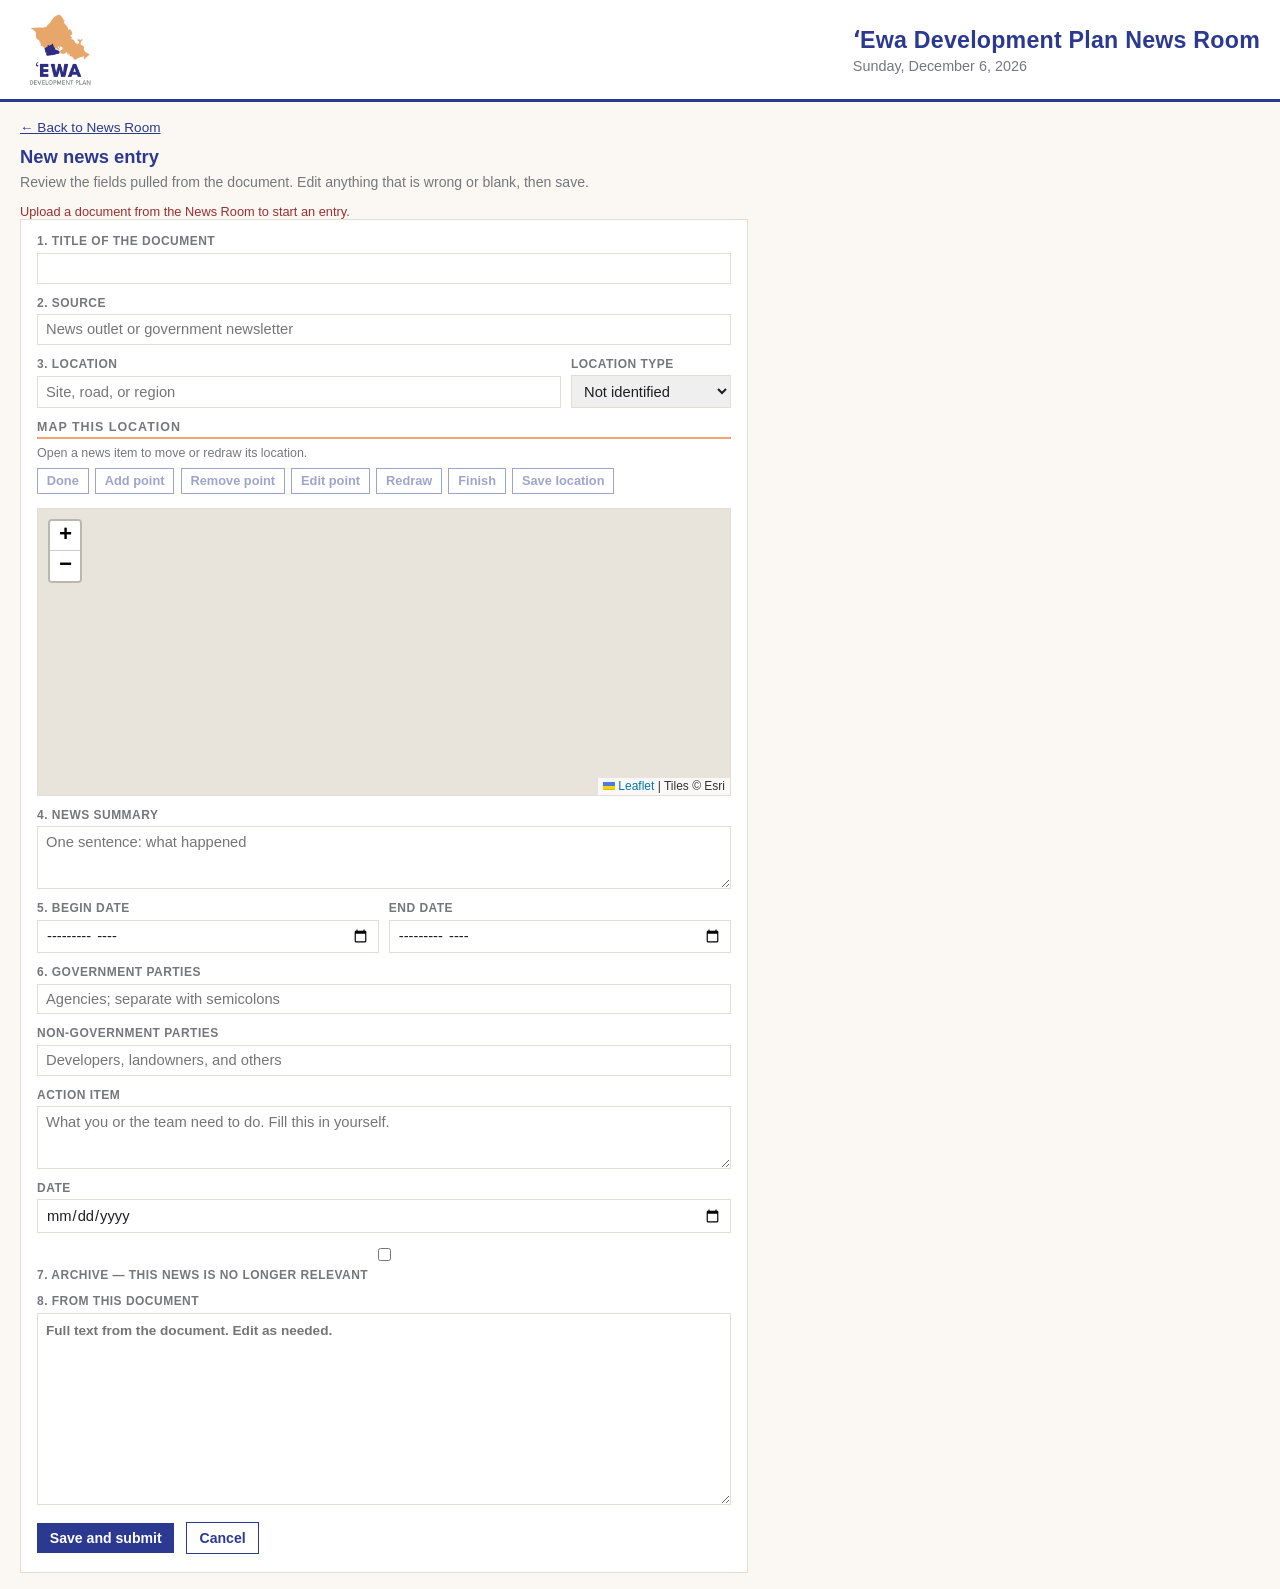
==== commit 1699164a: "Add begin and end dates, a board timeline, and paged news so articles can be plotted by month and th" ====
--- a/entry.html
+++ b/entry.html
@@ -5,7 +5,7 @@
   <meta name="viewport" content="width=device-width, initial-scale=1">
   <title>News entry · ʻEwa Development Plan News Room</title>
   <link rel="stylesheet" href="vendor/leaflet/leaflet.css">
-  <link rel="stylesheet" href="css/newsroom.css?v=header1">
+  <link rel="stylesheet" href="css/newsroom.css?v=dates1">
 </head>
 <body>
   <header class="site-header">
@@ -76,10 +76,16 @@
         <textarea name="summary" id="field-summary" rows="3" placeholder="One sentence: what happened"></textarea>
       </label>
 
-      <label>
-        5. Timeline / expected completion
-        <input type="text" name="timeline" id="field-timeline" placeholder="Leave blank if not identified">
-      </label>
+      <div class="field-row dates">
+        <label>
+          5. Begin date
+          <input type="month" name="beginDate" id="field-beginDate">
+        </label>
+        <label>
+          End date
+          <input type="month" name="endDate" id="field-endDate">
+        </label>
+      </div>
 
       <label>
         6. Government parties
@@ -121,6 +127,6 @@
   <script src="vendor/leaflet/leaflet.js"></script>
   <script src="js/places.js?v=map7"></script>
   <script src="js/map.js?v=map7"></script>
-  <script src="js/entry.js?v=header1"></script>
+  <script src="js/entry.js?v=dates1"></script>
 </body>
 </html>
--- a/css/newsroom.css
+++ b/css/newsroom.css
@@ -82,7 +82,180 @@
   display: flex;
   align-items: flex-start;
   gap: 1.1rem;
-  padding: 1.1rem 1.25rem 3rem;
+  padding: 1.1rem 1.25rem 1rem;
+}
+
+.timeline-band {
+  position: sticky;
+  bottom: 0;
+  z-index: 6;
+  width: 100%;
+  padding: 0.55rem 1.25rem 0.7rem;
+  background: #fff;
+  border-top: 3px solid var(--navy);
+  box-shadow: 0 -6px 16px rgba(30, 30, 34, 0.08);
+}
+
+.timeline-heading {
+  display: flex;
+  flex-wrap: wrap;
+  align-items: baseline;
+  gap: 0.35rem 0.8rem;
+  margin: 0 0 0.4rem;
+}
+
+.timeline-band h2 {
+  margin: 0;
+  font-size: 0.78rem;
+  font-weight: 700;
+  letter-spacing: 0.08em;
+  text-transform: uppercase;
+  color: var(--grey);
+  border-bottom: 2px solid var(--peach);
+  display: inline-block;
+  padding-bottom: 0.2rem;
+}
+
+.timeline-hint {
+  margin: 0;
+  flex: 1 1 12rem;
+  font-size: 0.78rem;
+  color: var(--grey);
+}
+
+.timeline-chart {
+  position: relative;
+  min-height: 4.2rem;
+}
+
+.timeline-empty {
+  margin: 0.35rem 0 0;
+  font-size: 0.8rem;
+  color: var(--grey);
+}
+
+.timeline-lanes {
+  position: relative;
+  min-height: 2.2rem;
+  margin: 0 0.6rem;
+}
+
+.timeline-axis {
+  position: relative;
+  height: 1.35rem;
+  margin: 0.15rem 0.6rem 0;
+  border-top: 2px solid var(--navy);
+}
+
+.timeline-tick {
+  position: absolute;
+  top: -2px;
+  transform: translateX(-50%);
+  font-size: 0.68rem;
+  color: var(--grey);
+  white-space: nowrap;
+}
+
+.timeline-tick::before {
+  content: "";
+  display: block;
+  width: 1px;
+  height: 0.45rem;
+  margin: 0 auto 0.15rem;
+  background: var(--navy);
+}
+
+.timeline-mark {
+  position: absolute;
+  height: 0.9rem;
+  padding: 0;
+  border: 0;
+  background: none;
+  cursor: pointer;
+}
+
+.timeline-mark .timeline-bar {
+  position: absolute;
+  left: 0;
+  right: 0;
+  top: 50%;
+  height: 3px;
+  margin-top: -1.5px;
+  background: var(--navy);
+  border-radius: 2px;
+}
+
+.timeline-dot {
+  position: absolute;
+  top: 50%;
+  width: 0.72rem;
+  height: 0.72rem;
+  margin-top: -0.36rem;
+  border-radius: 50%;
+  background: var(--navy);
+  border: 2px solid #fff;
+  box-shadow: 0 0 0 1px var(--navy);
+  z-index: 1;
+}
+
+.timeline-dot.is-start {
+  left: -0.36rem;
+}
+
+.timeline-dot.is-end {
+  right: -0.36rem;
+  left: auto;
+}
+
+.timeline-mark.is-point {
+  width: 0.72rem;
+  transform: translateX(-50%);
+}
+
+.timeline-mark.is-point .timeline-dot {
+  left: 0;
+  margin-left: 0;
+}
+
+.timeline-mark.is-selected .timeline-bar {
+  background: var(--peach);
+}
+
+.timeline-mark.is-selected .timeline-dot {
+  background: var(--peach);
+  box-shadow: 0 0 0 1px var(--peach);
+}
+
+.timeline-mark:hover,
+.timeline-mark:focus {
+  z-index: 3;
+  outline: none;
+}
+
+.timeline-tip {
+  display: none;
+  position: absolute;
+  left: 50%;
+  bottom: calc(100% + 0.35rem);
+  transform: translateX(-50%);
+  z-index: 4;
+  min-width: 8rem;
+  max-width: 16rem;
+  padding: 0.35rem 0.45rem;
+  background: #fff;
+  border: 1px solid var(--navy);
+  color: var(--ink);
+  font-size: 0.75rem;
+  font-weight: 400;
+  line-height: 1.3;
+  text-align: left;
+  box-shadow: 0 4px 12px rgba(30, 30, 34, 0.12);
+  pointer-events: none;
+}
+
+.timeline-mark:hover .timeline-tip,
+.timeline-mark:focus .timeline-tip {
+  display: block;
 }
 
 .news-column {
@@ -239,6 +412,16 @@
   margin-left: 0.4rem;
   border-radius: 50%;
   background: var(--peach);
+  vertical-align: middle;
+}
+
+.date-dot {
+  display: inline-block;
+  width: 0.45rem;
+  height: 0.45rem;
+  margin-left: 0.4rem;
+  border-radius: 50%;
+  background: var(--navy);
   vertical-align: middle;
 }
 
@@ -296,6 +479,31 @@
   padding: 0;
 }
 
+.news-pager {
+  display: flex;
+  justify-content: flex-end;
+  gap: 0.9rem;
+  padding: 0.4rem 0 0;
+  border-bottom: 0;
+}
+
+.news-pager button {
+  font: inherit;
+  font-size: 0.8rem;
+  font-weight: 700;
+  color: var(--navy);
+  background: none;
+  border: 0;
+  padding: 0;
+  cursor: pointer;
+}
+
+.news-pager button:disabled {
+  color: var(--grey);
+  opacity: 1;
+  cursor: default;
+}
+
 .news-item {
   position: relative;
   padding: 0.45rem 0;
@@ -731,6 +939,10 @@
   gap: 0.6rem;
 }
 
+.field-row.dates {
+  grid-template-columns: 1fr 1fr;
+}
+
 .archive-check {
   display: flex;
   align-items: center;
